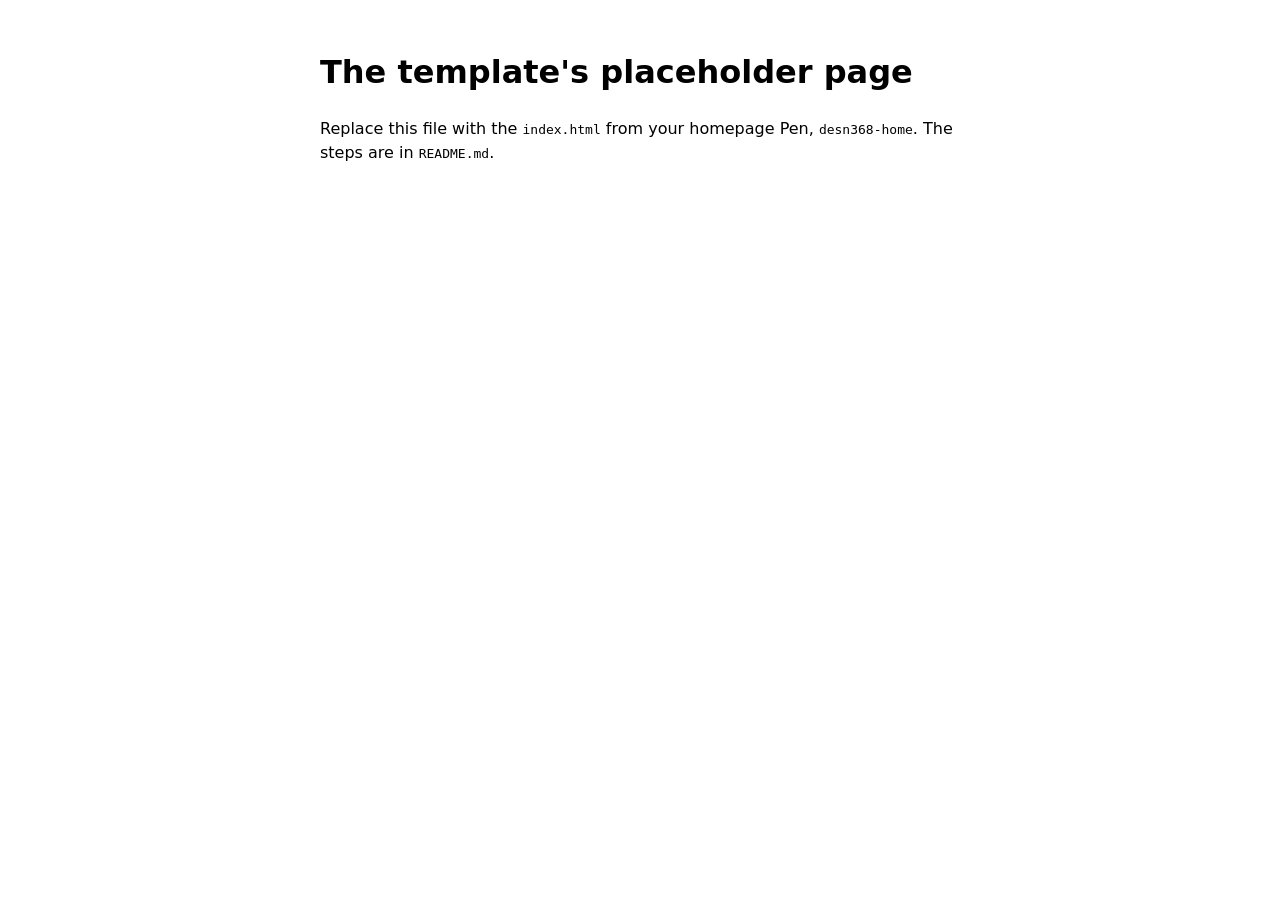
==== index.html @ c7a04c2a "Initial commit" ====
<!DOCTYPE html>
<html lang="en">
<head>
  <meta charset="UTF-8">
  <meta name="viewport" content="width=device-width, initial-scale=1.0">
  <title>DESN 368 portfolio</title>
  <link rel="stylesheet" href="css/style.css">
</head>
<body>
  <main>
    <h1>The template's placeholder page</h1>
    <p>Replace this file with the <code>index.html</code> from your homepage Pen, <code>desn368-home</code>. The steps are in <code>README.md</code>.</p>
  </main>
  <script src="js/script.js"></script>
</body>
</html>
---- css/style.css ----
/* The template's placeholder stylesheet.
   Replace it with the style.css from your homepage Pen. */

body {
  font-family: system-ui, sans-serif;
  line-height: 1.5;
  max-width: 640px;
  margin: 48px auto;
  padding: 0 24px;
}
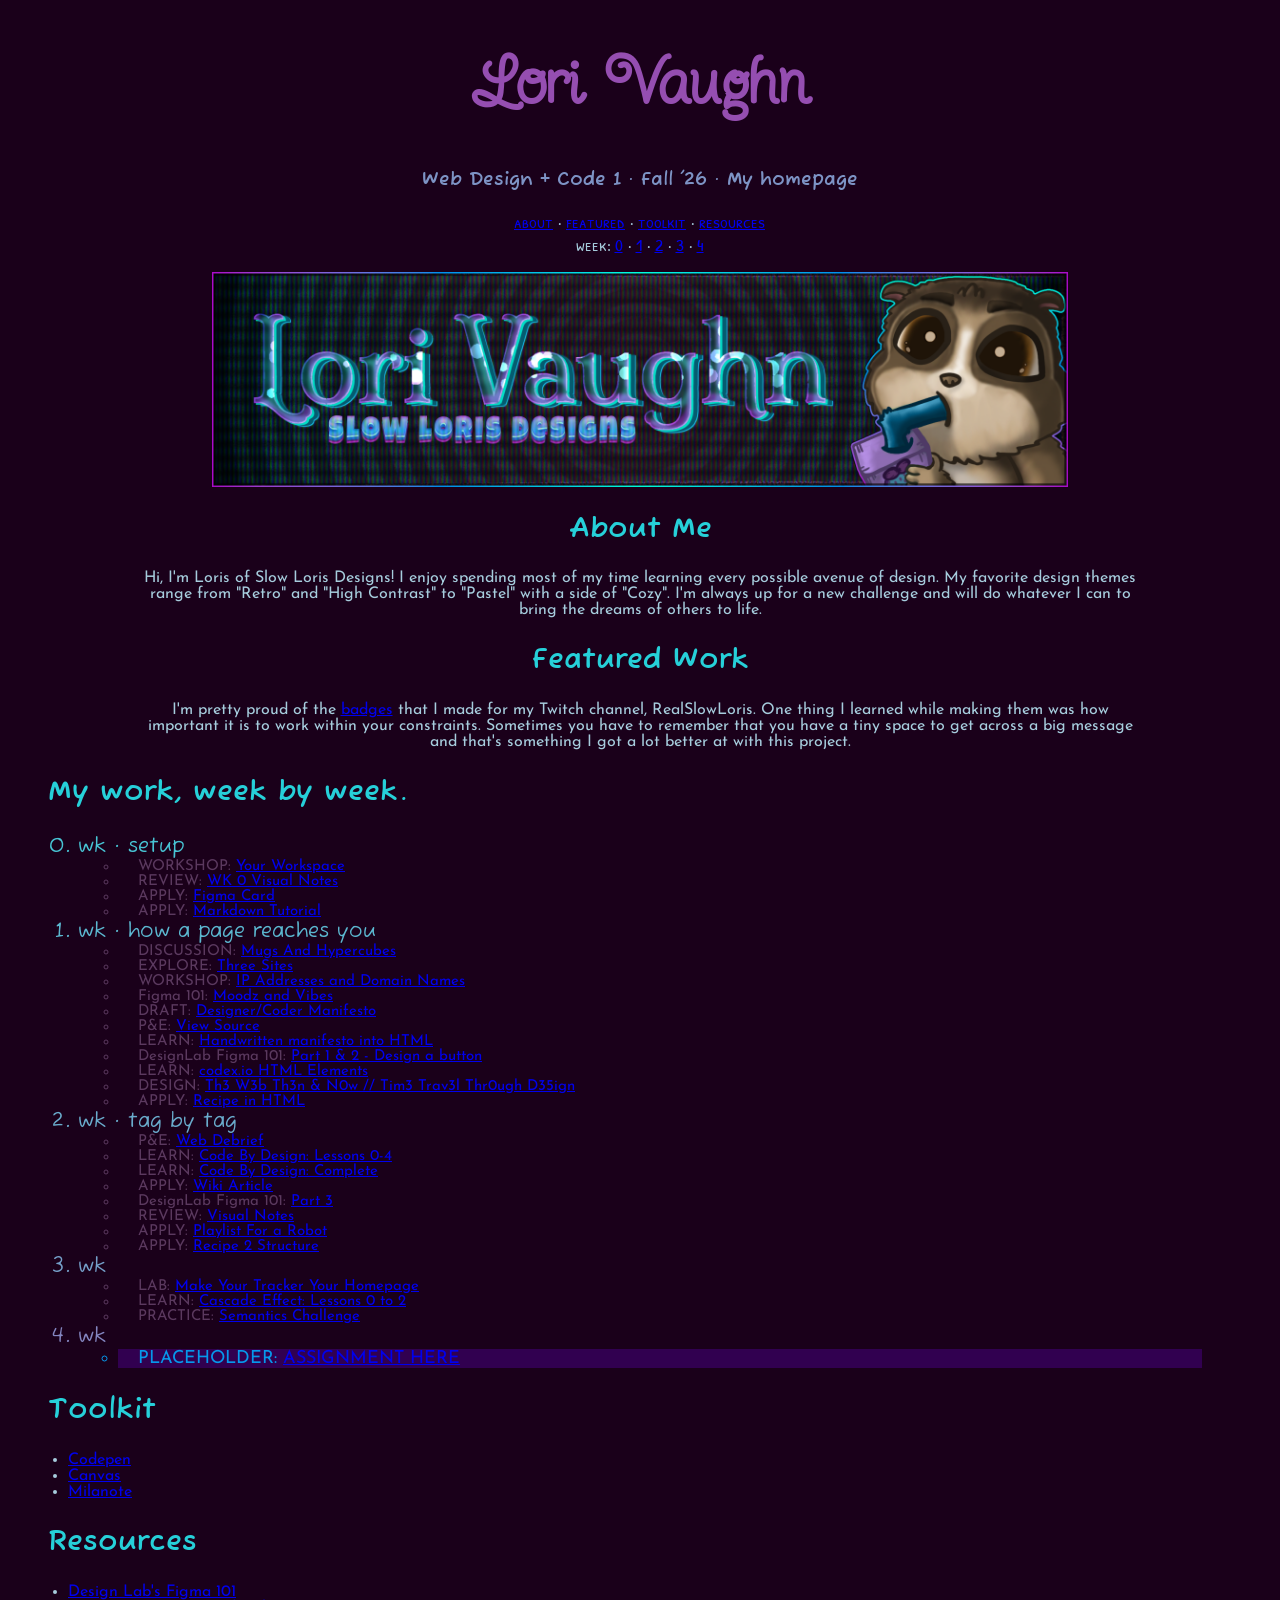
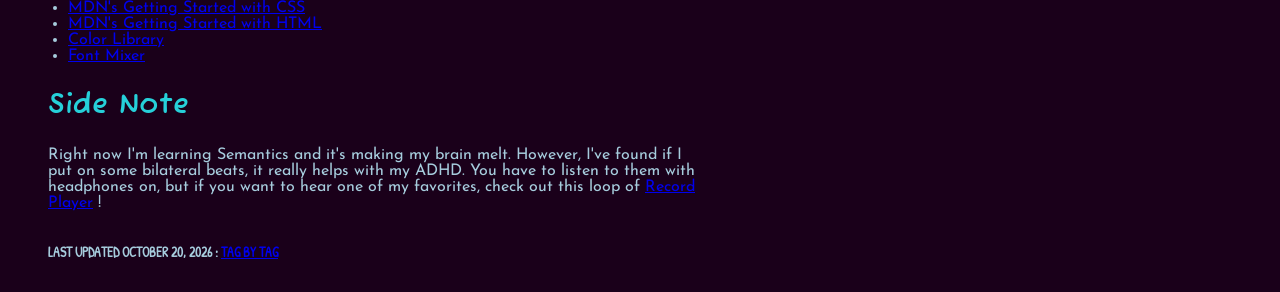
==== commit d77601de: "Refactor index.html structure, add styles and images for portfolio layout" ====
--- a/index.html
+++ b/index.html
@@ -1,16 +1,257 @@
 <!DOCTYPE html>
 <html lang="en">
-<head>
-  <meta charset="UTF-8">
-  <meta name="viewport" content="width=device-width, initial-scale=1.0">
-  <title>DESN 368 portfolio</title>
-  <link rel="stylesheet" href="css/style.css">
-</head>
-<body>
-  <main>
-    <h1>The template's placeholder page</h1>
-    <p>Replace this file with the <code>index.html</code> from your homepage Pen, <code>desn368-home</code>. The steps are in <code>README.md</code>.</p>
-  </main>
-  <script src="js/script.js"></script>
-</body>
+
+  <head>
+    <meta charset="UTF-8">
+    <title>desn368-home</title>
+    <meta name="viewport" content="width=device-width, initial-scale=1.0"><link rel="stylesheet" href="/style.css">
+  </head>
+
+  <body>
+    <!doctype html>
+<html lang="en">
+  <head>
+    <meta charset="utf-8" />
+    <meta name="viewport" content="width=device-width, initial-scale=1" />
+    <title>Slow Loris Designs · DESN 368</title>
+    <link rel="preconnect" href="https://fonts.googleapis.com" />
+    <link rel="preconnect" href="https://fonts.gstatic.com" crossorigin />
+    <link href="https://fonts.googleapis.com/css2?family=Fuzzy+Bubbles:wght@400;700&family=Josefin+Sans:ital,wght@0,100..700;1,100..700&family=Patrick+Hand+SC&family=Twinkle+Star&display=swap" rel="stylesheet" />
+    <link rel="stylesheet" href="styles.css" />
+  </head>
+  <body>
+    <header>
+      <h1>Lori Vaughn</h1>
+      <h3 class="focus">Web Design + Code 1 · Fall '26 · My homepage</h3>
+    </header>
+    <nav>
+      <ul>
+        <li><a href="#about">about</a></li>
+        ·
+        <li><a href="#featured">featured</a></li>
+        ·
+        <li><a href="#toolkit">toolkit</a></li>
+        ·
+        <li><a href="#resources">resources</a></li>
+        <br />
+        week:
+        <li><a href="#week-0">0</a></li>
+        ·
+        <li><a href="#week-1">1</a></li>
+        ·
+        <li><a href="#week-2">2</a></li>
+        ·
+        <li><a href="#week-3">3</a></li>
+        ·
+        <li><a href="#week-4">4</a></li>
+      </ul>
+    </nav>
+    <br />
+    <!--
+      Don't forget, you CLOSE your header list item AFTER sub lists.
+      Ex. Week 0 only opens the list item, you don't close it till after you
+      finish the unordered listed items inside, because they are ALL ONE ITEM
+      in that ordered list
+      -->
+    <main>
+      <section id="about">
+        <img src="images/about-me.png" alt="An illustrated Slow Loris sipping on a Strawberry juice box." class="responsive-img" />
+        <h2 class="focus">About Me</h2>
+        <p class="focus">Hi, I'm Loris of Slow Loris Designs! I enjoy spending most of my time learning every possible avenue of design. My favorite design themes range from "Retro" and "High Contrast" to "Pastel" with a side of "Cozy". I'm always up for a new challenge and will do whatever I can to bring the dreams of others to life.</p>
+      </section>
+      <section id="featured">
+        <h2 class="focus">Featured Work</h2>
+        <article>
+          <p class="focus">
+            I'm pretty proud of the
+            <a href="/images/slow-badges.png" target="_blank">badges</a>
+            that I made for my Twitch channel, RealSlowLoris. One thing I learned while making them was how important it is to work within your constraints. Sometimes you have to remember that you have a tiny space to get across a big message and that's something I got a lot better at with this project.
+          </p>
+        </article>
+      </section>
+      <section id="weeks">
+        <h2>My work, week by week.</h2>
+        <ol class="weeks" start="0">
+          <li id="week-0">
+            wk · setup
+            <ul>
+              <li class="done">
+                WORKSHOP:
+                <a href="https://github.com/code-and-design-teaching/desn368-f26-workspace-lvaughn4" target="_blank">Your Workspace</a>
+              </li>
+              <li class="done">
+                REVIEW:
+                <a href="https://canvas.ewu.edu/courses/1925415/assignments/11774541/submissions/4697789" target="_blank">WK 0 Visual Notes</a>
+              </li>
+              <li class="done">
+                APPLY:
+                <a href="https://www.figma.com/design/w01rt84swnfwMMrAZtS60E/desn368f26-intro-cards?node-id=4-2304&t=L91bEOchm2UyOAmI-4" target="_blank">Figma Card</a>
+              </li>
+              <li class="done">
+                APPLY:
+                <a href="http://github.com/code-and-design-teaching/desn368-f26-workspace-lvaughn4" target="_blank">Markdown Tutorial</a>
+              </li>
+            </ul>
+          </li>
+          <li id="week-1">
+            wk · how a page reaches you
+            <ul>
+              <li class="done">
+                DISCUSSION:
+                <a href="https://app.milanote.com/1XblUk1G6oS0c4/unsolicited-funny-tech-pixcom?p=hFmcngREMeg" target="_blank">Mugs And Hypercubes</a>
+              </li>
+              <li class="done">
+                EXPLORE:
+                <a href="https://app.milanote.com/1XaRSS1eJvZD8l?p=hFmcngREMeg" target="_blank">Three Sites</a>
+              </li>
+              <li class="done">
+                WORKSHOP:
+                <a href="https://app.milanote.com/1XbK6M1qcgJM71/lori-vaughn?p=1kaC1j7112i" target="_blank">IP Addresses and Domain Names</a>
+              </li>
+              <li class="done">
+                Figma 101:
+                <a href="https://www.figma.com/design/dSWWpmWoCsI5UvhH9h7u8r/desn368-moods-vibe-vaughn-lori-f26?node-id=0-1&t=dQCe5eAgCuoILgqU-1" target="_blank">Moodz and Vibes</a>
+              </li>
+              <li class="done">
+                DRAFT:
+                <a href="https://app.milanote.com/1Xbfqt1Gkj6i6s/manifestos?p=hFmcngREMeg" target="_blank">Designer/Coder Manifesto</a>
+              </li>
+              <li class="done">
+                P&E:
+                <a href="https://canvas.ewu.edu/courses/1925415/assignments/11779832/submissions/4697789" target="_blank">View Source</a>
+              </li>
+              <li class="done">
+                LEARN:
+                <a href="https://codepen.io/editor/SlowLorisDesigns/pen/01a0f450-5873-7d8c-870d-ec7e2014162a" target="_blank">Handwritten manifesto into HTML</a>
+              </li>
+              <li class="done">
+                DesignLab Figma 101:
+                <a href="https://www.figma.com/design/5RX8yUNAv8zyrEwrY0OzxW/lori-vaughn-figma-101?node-id=1-2&t=rkc1ur1xguGBBF8e-1" target="_blank">Part 1 & 2 - Design a button</a>
+              </li>
+              <li class="done">
+                LEARN:
+                <a href="https://canvas.ewu.edu/courses/1925415/assignments/11817333/submissions/4697789" target="_blank">codex.io HTML Elements</a>
+              </li>
+              <li class="done">
+                DESIGN:
+                <a href="https://app.milanote.com/1Xc02B1gUlBXjj/lori-vaughn?p=hFmcngREMeg" target="_blank">Th3 W3b Th3n & N0w // Tim3 Trav3l Thr0ugh D35ign</a>
+              </li>
+              <li class="done">
+                APPLY:
+                <a href="https://codepen.io/editor/SlowLorisDesigns/pen/01a10ae5-451e-76a7-9c9d-27a3762ca2ff" target="_blank">Recipe in HTML</a>
+              </li>
+            </ul>
+          </li>
+          <!--
+        Update completed links for Week 2 once the assignments are completed.
+        -->
+          <li id="week-2">
+            wk · tag by tag
+            <ul>
+              <li class="done">
+                P&E:
+                <a href="https://canvas.ewu.edu/courses/1925415/assignments/11832629" target="_blank">Web Debrief</a>
+              </li>
+              <li class="done">
+                LEARN:
+                <a href="https://canvas.ewu.edu/courses/1925415/assignments/11832639" target="_blank">Code By Design: Lessons 0-4</a>
+              </li>
+              <li class="done">
+                LEARN:
+                <a href="https://canvas.ewu.edu/courses/1925415/assignments/11832642" target="_blank">Code By Design: Complete</a>
+              </li>
+              <li class="done">
+                APPLY:
+                <a href="https://codepen.io/editor/SlowLorisDesigns/pen/01a139a7-4f87-7a5d-b810-91f9b7999038" target="_blank">Wiki Article</a>
+              </li>
+              <li class="done">
+                DesignLab Figma 101:
+                <a href="https://www.figma.com/design/5RX8yUNAv8zyrEwrY0OzxW/lori-vaughn-figma-101?node-id=9-2&t=2SHiDtcfiyhCOi8Q-1" target="_blank">Part 3</a>
+              </li>
+              <li class="done">
+                REVIEW:
+                <a href="https://canvas.ewu.edu/courses/1925415/assignments/11832652" target="_blank">Visual Notes</a>
+              </li>
+              <li class="done">
+                APPLY:
+                <a href="https://codepen.io/editor/SlowLorisDesigns/pen/01a1399b-423c-79eb-a28a-64da1c27178c" target="_blank">Playlist For a Robot</a>
+              </li>
+              <li class="done">
+                APPLY:
+                <a href="https://codepen.io/editor/SlowLorisDesigns/pen/01a139a4-340d-79cc-8a0a-15c7b478d94f" target="_blank">Recipe 2 Structure</a>
+              </li>
+            </ul>
+          </li>
+          <!--
+        Update completed links for Week 3 once the assignments are completed.
+        -->
+          <li id="week-3">
+            wk
+            <ul>
+              <li class="done">
+                LAB:
+                <a href="https://canvas.ewu.edu/courses/1925415/assignments/11844109" target="_blank">Make Your Tracker Your Homepage</a>
+              </li>
+              <li class="done">
+                LEARN:
+                <a href="https://canvas.ewu.edu/courses/1925415/assignments/11844107" target="_blank">Cascade Effect: Lessons 0 to 2</a>
+              </li>
+              <li class="done">
+                PRACTICE:
+                <a href="https://canvas.ewu.edu/courses/1925415/assignments/11844106" target="_blank">Semantics Challenge</a>
+              </li>
+            </ul>
+          </li>
+          <li id="week-4">
+            wk
+            <ul>
+              <li class="todo">
+                PLACEHOLDER:
+                <a href="LINK HERE" target="_blank">ASSIGNMENT HERE</a>
+              </li>
+            </ul>
+          </li>
+        </ol>
+      </section>
+      <section id="toolkit">
+        <h2>Toolkit</h2>
+        <ul>
+          <li><a href="https://codepen.io/SlowLorisDesigns" target="_blank">Codepen</a></li>
+          <li><a href="https://canvas.ewu.edu/courses/1925415" target="_blank">Canvas</a></li>
+          <li><a href="https://app.milanote.com/1X9qtO1kROI85O/desn368-f26-home?p=hFmcngREMeg" target="_blank">Milanote</a></li>
+        </ul>
+      </section>
+      <section id="resources">
+        <h2>Resources</h2>
+        <ul>
+          <li><a href="https://designlab.com/figma-101-course/lessons" target="_blank">Design Lab's Figma 101</a></li>
+          <li><a href="https://developer.mozilla.org/en-US/docs/Learn_web_development/Core/Styling_basics/Getting_started" target="_blank">MDN's Getting Started with CSS</a></li>
+          <li><a href="https://developer.mozilla.org/en-US/docs/Learn_web_development/Core/Structuring_content" target="_blank">MDN's Getting Started with HTML</a></li>
+          <li><a href="https://htmlcolorcodes.com/" target="_blank">Color Library</a></li>
+          <li><a href="https://fontmixer.app/" target="_blank">Font Mixer</a></li>
+        </ul>
+      </section>
+    </main>
+    <aside class="sidenote">
+      <h2>Side Note</h2>
+      <p class="left-text">
+        Right now I'm learning Semantics and it's making my brain melt. However, I've found if I put on some bilateral beats, it really helps with my ADHD. You have to listen to them with headphones on, but if you want to hear one of my favorites, check out this loop of
+        <a href="https://open.spotify.com/show/6B5xkJTO8keNPG1FQBXtbf?si=800f42d5697745c8" target="_blank">Record Player</a>
+        !
+      </p>
+    </aside>
+    <footer>
+      <h6>
+        LAST UPDATED
+        <time class="date" datetime="2026-10-17">OCTOBER 20, 2026</time>
+        :
+        <a href="https://code-and-design.org" target="_blank">TAG BY TAG</a>
+      </h6>
+    </footer>
+  </body>
 </html>
+
+    <script src="/script.js"></script>
+  </body>
+
+</html>
--- a/style.css
+++ b/style.css
@@ -0,0 +1,188 @@
+/* Cascade Effect · my stylesheet.
+   Color names, all 140 with a swatch of each: https://htmlcolorcodes.com/color-names/ */
+/* REMEMBER - If your styling doesn't work, it's probably because you messed up the linking in the index.html*/
+
+body {
+  background-color: #1a001a;
+  font-family: "Josefin Sans", sans-serif;
+  font-optical-sizing: auto;
+  font-weight: <weight>;
+  font-style: normal;
+  color: #a6ccdd;
+  padding: 0 20px;
+}
+
+/* Class Rules */
+
+.responsive-img {
+  max-width: 70%; /* Scales down smoothly if the screen is narrower than the image */
+  height: auto; /* Keeps the correct aspect ratio so it doesn't distort */
+  display: block; /* Removes unwanted whitespace below the image */
+  margin-left: auto;
+  margin-right: auto;
+}
+
+.done {
+  color: rgb(91, 57, 95);
+  font-size: 15px;
+  font-family: "Josefin Sans", sans-serif;
+  padding: 0 20px;
+}
+.todo {
+  background-color: #310050;
+  color: #0698ec;
+  font-size: 18px;
+  font-family: "Josefin Sans", sans-serif;
+  padding: 0 20px;
+}
+.weeks {
+  font-family: "Fuzzy Bubbles", sans-serif;
+  font-weight: 400;
+  font-style: normal;
+  padding: 0 50px;
+}
+.focus {
+  text-align: center;
+  max-width: 1000px; /* Restricts how wide the text can get */
+  margin-left: auto; /* Dynamically pushes the container from the left */
+  margin-right: auto; /* Dynamically pushes the container from the right */
+  padding: 0 20px; /* Prevents text from touching edges on mobile screens */
+}
+
+.center-text {
+  text-align: center;
+  max-width: 1000px; /* Restricts how wide the text can get */
+  margin-left: auto; /* Dynamically pushes the container from the left */
+  margin-right: auto; /* Dynamically pushes the container from the right */
+  padding: 0 20px; /* Prevents text from touching edges on mobile screens */
+}
+
+.left-text {
+  max-width: 650px; /* Restricts how wide the text can get */
+  padding: 0 20px; /* Prevents text from touching edges on mobile screens */
+}
+
+/* ID Rules */
+
+#week-0 {
+  font-size: 20px;
+  color: #48c4d5;
+}
+#week-1 {
+  font-size: 20px;
+  color: #5cb8d1;
+}
+#week-2 {
+  font-size: 20px;
+  color: #6aaccd;
+}
+#week-3 {
+  font-size: 20px;
+  color: #759fc9;
+}
+#week-4 {
+  font-size: 20px;
+  color: #8486c1;
+}
+#week-5 {
+  font-size: 20px;
+  color: #8a79bd;
+}
+#week-6 {
+  font-size: 20px;
+  color: #8e6cb9;
+}
+#week-7 {
+  font-size: 20px;
+  color: #925db5;
+}
+#week-8 {
+  font-size: 20px;
+  color: #954eb1;
+}
+
+/* Font Categories */
+h1 {
+  font-family: "Twinkle Star", cursive;
+  font-weight: 700;
+  font-size: 4rem;
+  color: #954eb1;
+  text-align: center;
+}
+
+h2 {
+  font-family: "Fuzzy Bubbles", sans-serif;
+  font-weight: 700;
+  font-style: normal;
+  font-size: 1.8rem;
+  color: #26d0d9;
+  padding: 0 20px;
+}
+
+h3 {
+  font-family: "Fuzzy Bubbles", sans-serif;
+  font-weight: 700;
+  font-style: normal;
+  color: #7d93c5;
+  padding: 0 20px;
+}
+footer {
+  font-family: "Patrick Hand SC", cursive;
+  font-weight: 400;
+  font-style: normal;
+  font-size: 20px;
+  padding: 0 20px;
+}
+
+nav {
+  font-family: "Patrick Hand SC", cursive;
+  font-weight: 400;
+  font-style: normal;
+  text-align: center;
+  font-size: 1.1rem;
+  ul {
+    list-style-type: none; /* Removes bullet points */
+    padding: 0;
+    margin: 0;
+  }
+  ul li {
+    display: inline-block; /* Makes items sit horizontally */
+    margin-right: 1px; /* Adds spacing between items */
+  }
+}
+
+/* Fonts */
+.twinkle-star-regular {
+  font-family: "Twinkle Star", cursive;
+  font-weight: 400;
+  font-style: normal;
+}
+.fuzzy-bubbles-regular {
+  font-family: "Fuzzy Bubbles", sans-serif;
+  font-weight: 400;
+  font-style: normal;
+}
+
+.fuzzy-bubbles-bold {
+  font-family: "Fuzzy Bubbles", sans-serif;
+  font-weight: 700;
+  font-style: normal;
+}
+
+.josefin-sans-<uniquifier > {
+  font-family: "Josefin Sans", sans-serif;
+  font-optical-sizing: auto;
+  font-weight: <weight>;
+  font-style: normal;
+}
+
+.patrick-hand-sc-regular {
+  font-family: "Patrick Hand SC", cursive;
+  font-weight: 400;
+  font-style: normal;
+}
+.wrap-text {
+  white-space: normal; /* Allows normal text wrapping */
+  overflow-wrap: break-word; /* Forces long words/URLs to break if they overflow */
+  text-wrap: pretty; /* makes it so no single word sits on a line by itself */
+}
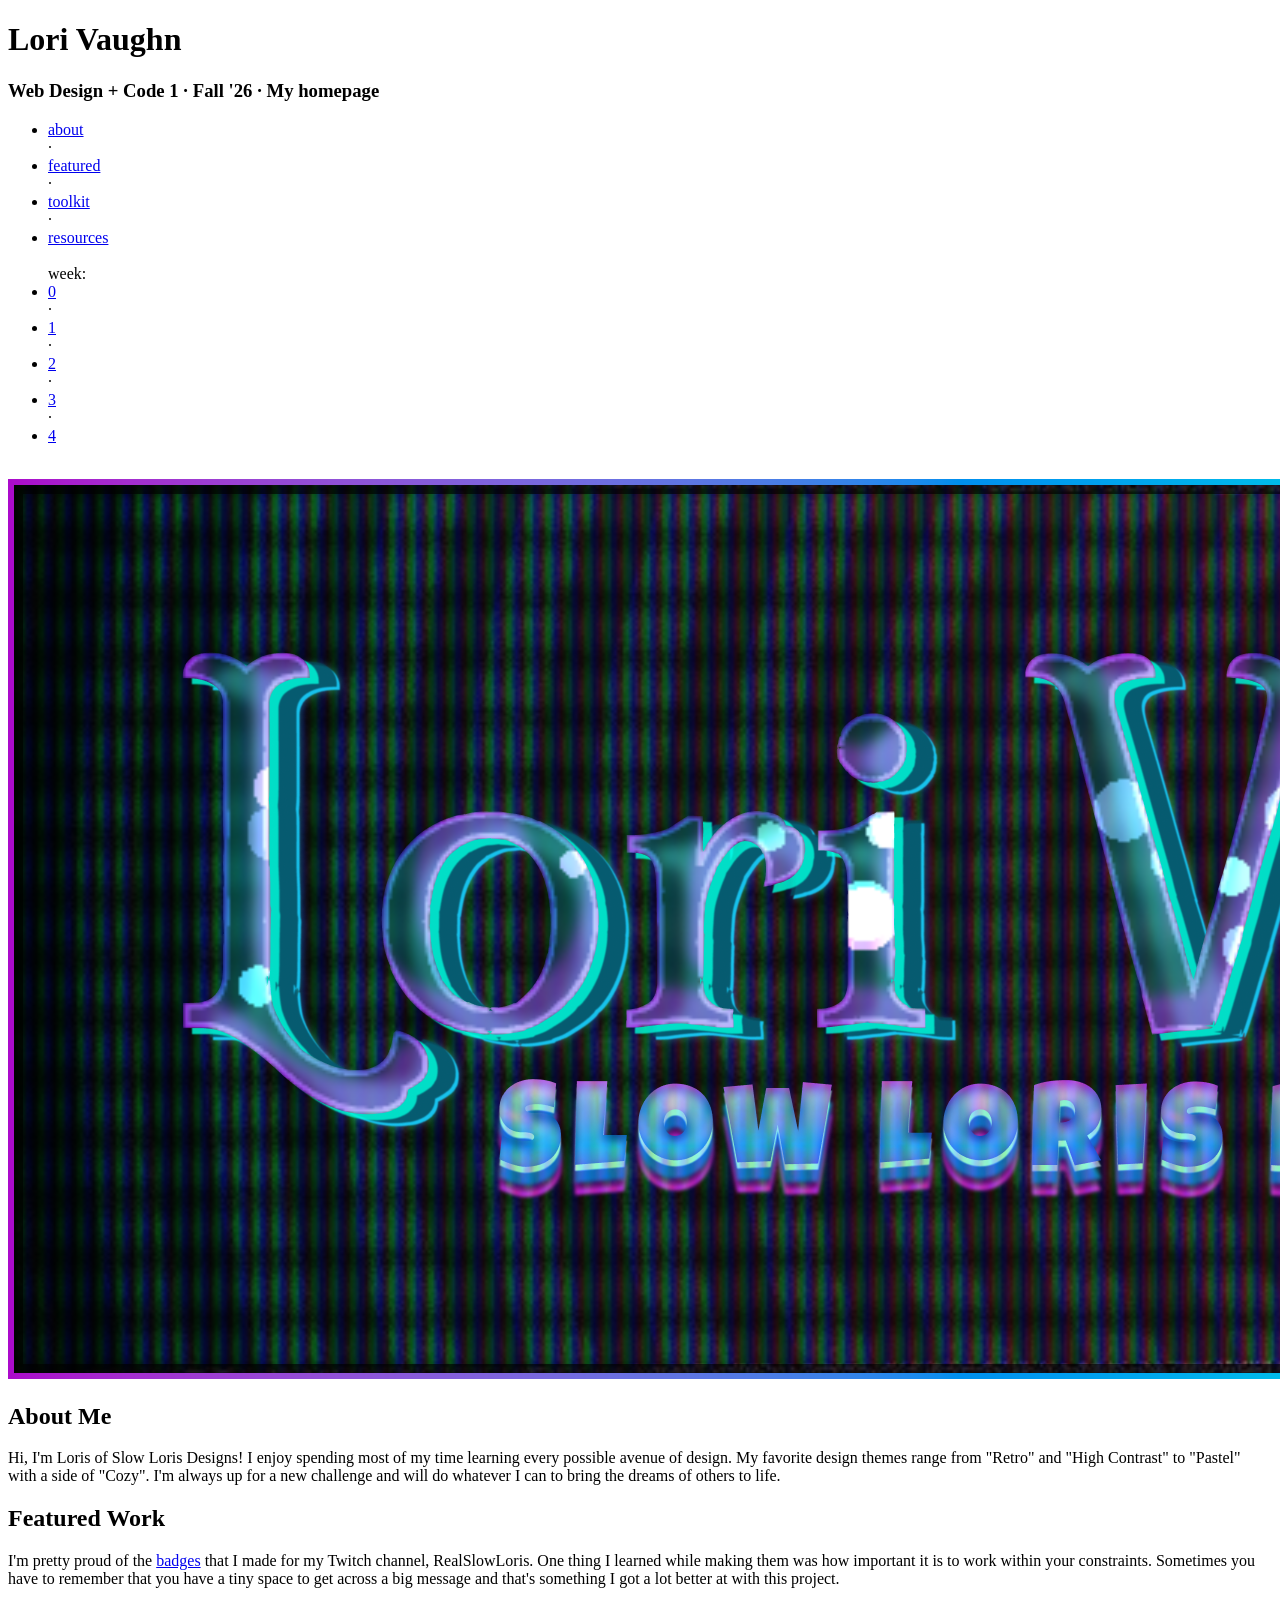
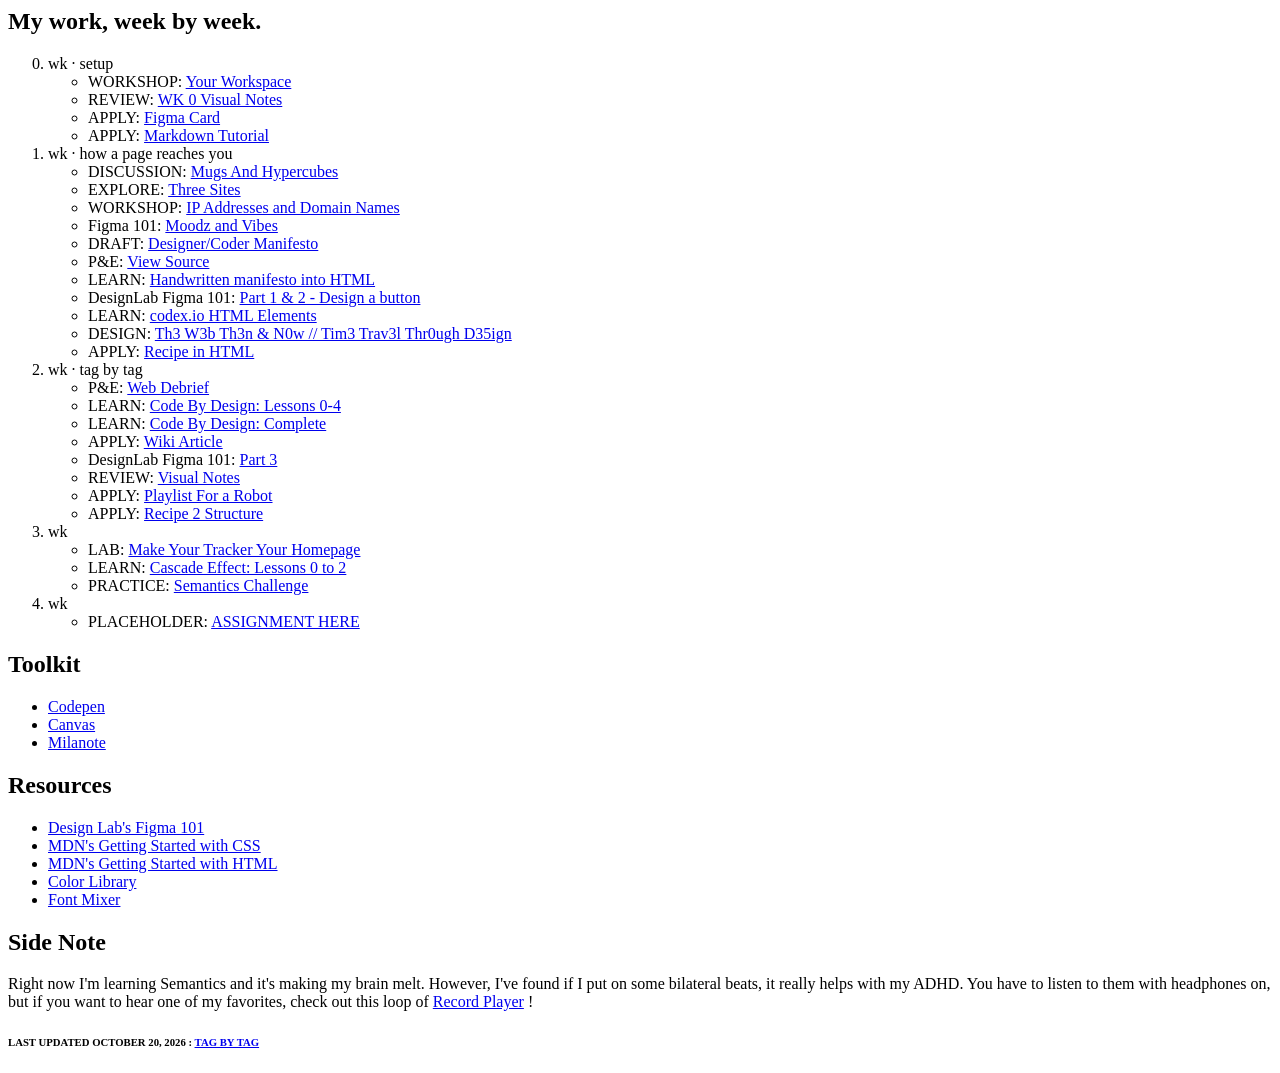
==== commit 6dcc4f11: "Refactor index.html structure, add .htmlhintrc and prettier.config.json for linting and formatting, " ====
--- a/index.html
+++ b/index.html
@@ -1,14 +1,4 @@
-<!DOCTYPE html>
-<html lang="en">
-
-  <head>
-    <meta charset="UTF-8">
-    <title>desn368-home</title>
-    <meta name="viewport" content="width=device-width, initial-scale=1.0"><link rel="stylesheet" href="/style.css">
-  </head>
-
-  <body>
-    <!doctype html>
+<!doctype html>
 <html lang="en">
   <head>
     <meta charset="utf-8" />
@@ -250,8 +240,3 @@
     </footer>
   </body>
 </html>
-
-    <script src="/script.js"></script>
-  </body>
-
-</html>
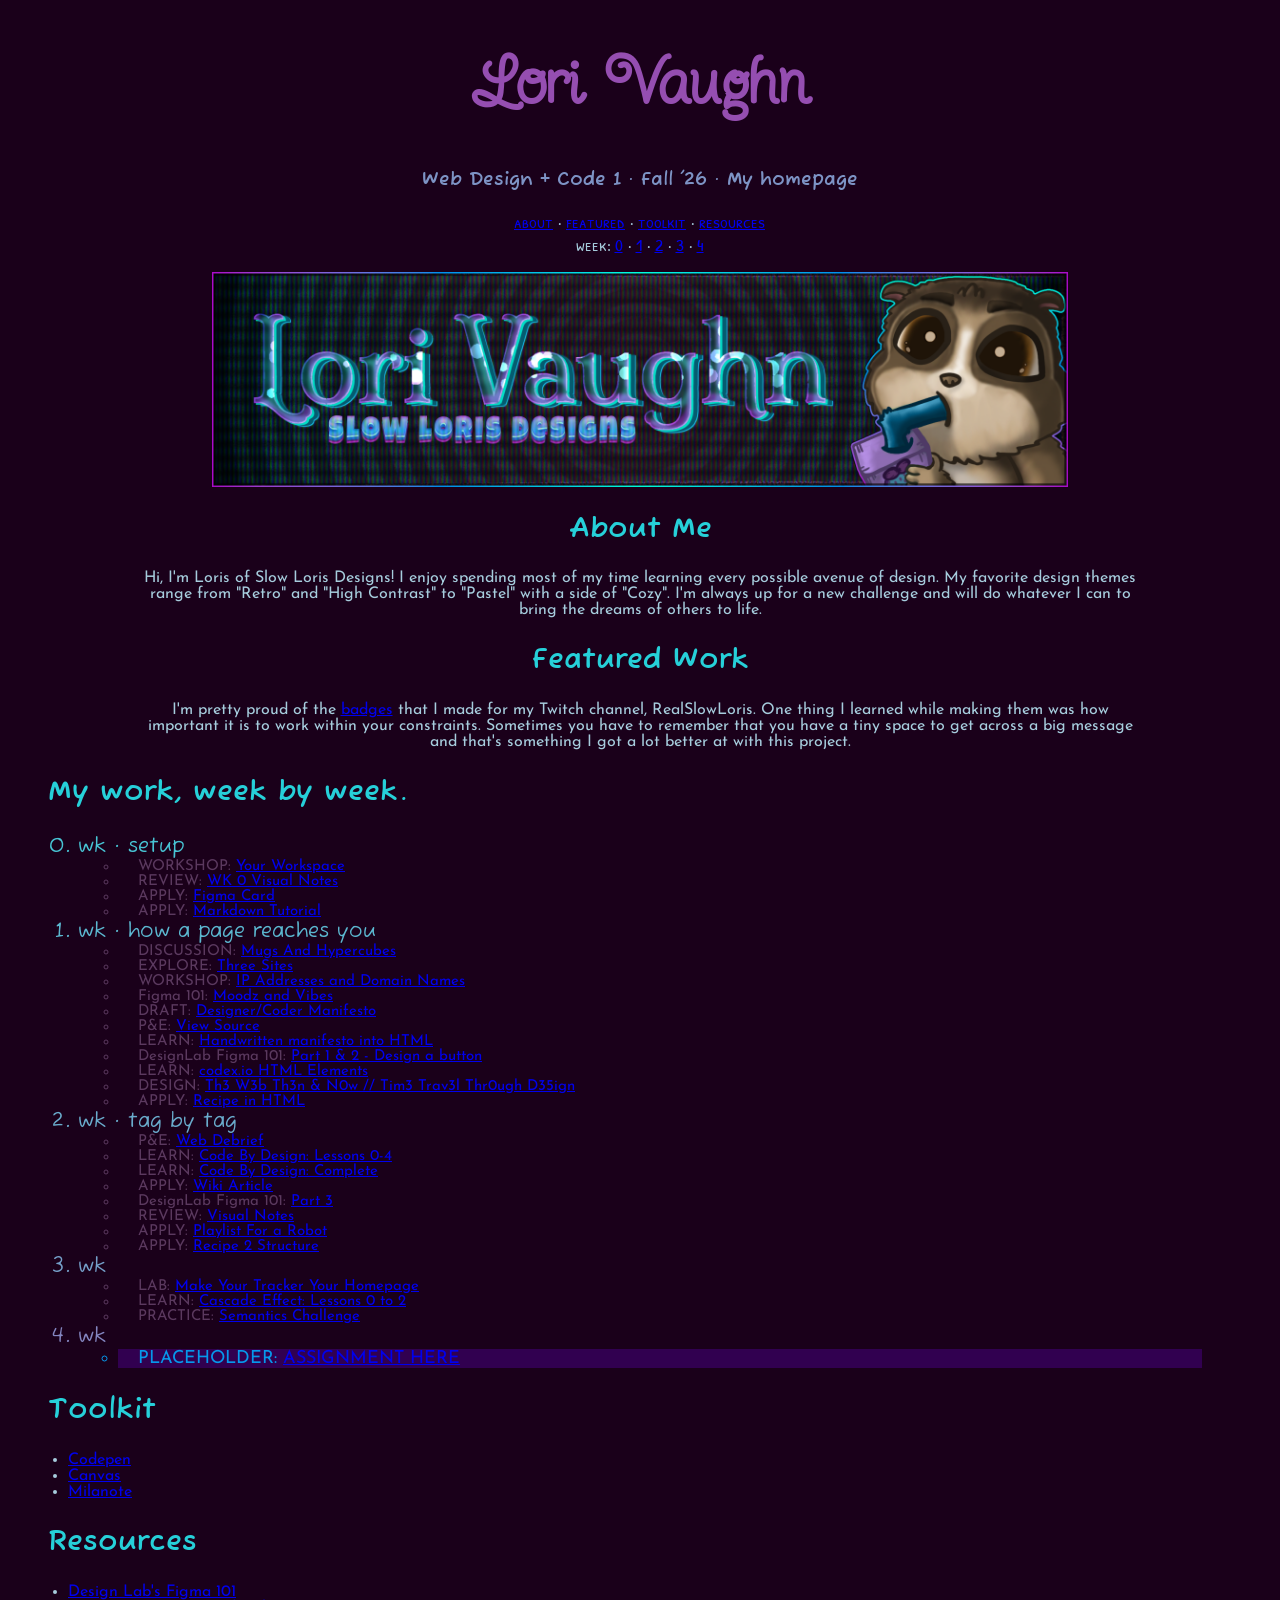
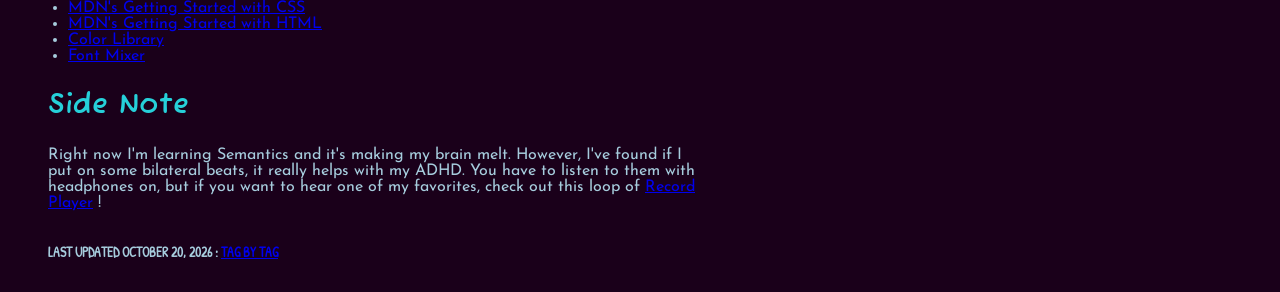
==== commit d83f903b: "Update stylesheet link in index.html and restore style.css with complete styles" ====
--- a/index.html
+++ b/index.html
@@ -7,7 +7,7 @@
     <link rel="preconnect" href="https://fonts.googleapis.com" />
     <link rel="preconnect" href="https://fonts.gstatic.com" crossorigin />
     <link href="https://fonts.googleapis.com/css2?family=Fuzzy+Bubbles:wght@400;700&family=Josefin+Sans:ital,wght@0,100..700;1,100..700&family=Patrick+Hand+SC&family=Twinkle+Star&display=swap" rel="stylesheet" />
-    <link rel="stylesheet" href="styles.css" />
+    <link rel="stylesheet" href="css/style.css" />
   </head>
   <body>
     <header>
--- a/css/style.css
+++ b/css/style.css
@@ -0,0 +1,188 @@
+/* Cascade Effect · my stylesheet.
+   Color names, all 140 with a swatch of each: https://htmlcolorcodes.com/color-names/ */
+/* REMEMBER - If your styling doesn't work, it's probably because you messed up the linking in the index.html*/
+
+body {
+  background-color: #1a001a;
+  font-family: "Josefin Sans", sans-serif;
+  font-optical-sizing: auto;
+  font-weight: <weight>;
+  font-style: normal;
+  color: #a6ccdd;
+  padding: 0 20px;
+}
+
+/* Class Rules */
+
+.responsive-img {
+  max-width: 70%; /* Scales down smoothly if the screen is narrower than the image */
+  height: auto; /* Keeps the correct aspect ratio so it doesn't distort */
+  display: block; /* Removes unwanted whitespace below the image */
+  margin-left: auto;
+  margin-right: auto;
+}
+
+.done {
+  color: rgb(91, 57, 95);
+  font-size: 15px;
+  font-family: "Josefin Sans", sans-serif;
+  padding: 0 20px;
+}
+.todo {
+  background-color: #310050;
+  color: #0698ec;
+  font-size: 18px;
+  font-family: "Josefin Sans", sans-serif;
+  padding: 0 20px;
+}
+.weeks {
+  font-family: "Fuzzy Bubbles", sans-serif;
+  font-weight: 400;
+  font-style: normal;
+  padding: 0 50px;
+}
+.focus {
+  text-align: center;
+  max-width: 1000px; /* Restricts how wide the text can get */
+  margin-left: auto; /* Dynamically pushes the container from the left */
+  margin-right: auto; /* Dynamically pushes the container from the right */
+  padding: 0 20px; /* Prevents text from touching edges on mobile screens */
+}
+
+.center-text {
+  text-align: center;
+  max-width: 1000px; /* Restricts how wide the text can get */
+  margin-left: auto; /* Dynamically pushes the container from the left */
+  margin-right: auto; /* Dynamically pushes the container from the right */
+  padding: 0 20px; /* Prevents text from touching edges on mobile screens */
+}
+
+.left-text {
+  max-width: 650px; /* Restricts how wide the text can get */
+  padding: 0 20px; /* Prevents text from touching edges on mobile screens */
+}
+
+/* ID Rules */
+
+#week-0 {
+  font-size: 20px;
+  color: #48c4d5;
+}
+#week-1 {
+  font-size: 20px;
+  color: #5cb8d1;
+}
+#week-2 {
+  font-size: 20px;
+  color: #6aaccd;
+}
+#week-3 {
+  font-size: 20px;
+  color: #759fc9;
+}
+#week-4 {
+  font-size: 20px;
+  color: #8486c1;
+}
+#week-5 {
+  font-size: 20px;
+  color: #8a79bd;
+}
+#week-6 {
+  font-size: 20px;
+  color: #8e6cb9;
+}
+#week-7 {
+  font-size: 20px;
+  color: #925db5;
+}
+#week-8 {
+  font-size: 20px;
+  color: #954eb1;
+}
+
+/* Font Categories */
+h1 {
+  font-family: "Twinkle Star", cursive;
+  font-weight: 700;
+  font-size: 4rem;
+  color: #954eb1;
+  text-align: center;
+}
+
+h2 {
+  font-family: "Fuzzy Bubbles", sans-serif;
+  font-weight: 700;
+  font-style: normal;
+  font-size: 1.8rem;
+  color: #26d0d9;
+  padding: 0 20px;
+}
+
+h3 {
+  font-family: "Fuzzy Bubbles", sans-serif;
+  font-weight: 700;
+  font-style: normal;
+  color: #7d93c5;
+  padding: 0 20px;
+}
+footer {
+  font-family: "Patrick Hand SC", cursive;
+  font-weight: 400;
+  font-style: normal;
+  font-size: 20px;
+  padding: 0 20px;
+}
+
+nav {
+  font-family: "Patrick Hand SC", cursive;
+  font-weight: 400;
+  font-style: normal;
+  text-align: center;
+  font-size: 1.1rem;
+  ul {
+    list-style-type: none; /* Removes bullet points */
+    padding: 0;
+    margin: 0;
+  }
+  ul li {
+    display: inline-block; /* Makes items sit horizontally */
+    margin-right: 1px; /* Adds spacing between items */
+  }
+}
+
+/* Fonts */
+.twinkle-star-regular {
+  font-family: "Twinkle Star", cursive;
+  font-weight: 400;
+  font-style: normal;
+}
+.fuzzy-bubbles-regular {
+  font-family: "Fuzzy Bubbles", sans-serif;
+  font-weight: 400;
+  font-style: normal;
+}
+
+.fuzzy-bubbles-bold {
+  font-family: "Fuzzy Bubbles", sans-serif;
+  font-weight: 700;
+  font-style: normal;
+}
+
+.josefin-sans-<uniquifier > {
+  font-family: "Josefin Sans", sans-serif;
+  font-optical-sizing: auto;
+  font-weight: <weight>;
+  font-style: normal;
+}
+
+.patrick-hand-sc-regular {
+  font-family: "Patrick Hand SC", cursive;
+  font-weight: 400;
+  font-style: normal;
+}
+.wrap-text {
+  white-space: normal; /* Allows normal text wrapping */
+  overflow-wrap: break-word; /* Forces long words/URLs to break if they overflow */
+  text-wrap: pretty; /* makes it so no single word sits on a line by itself */
+}
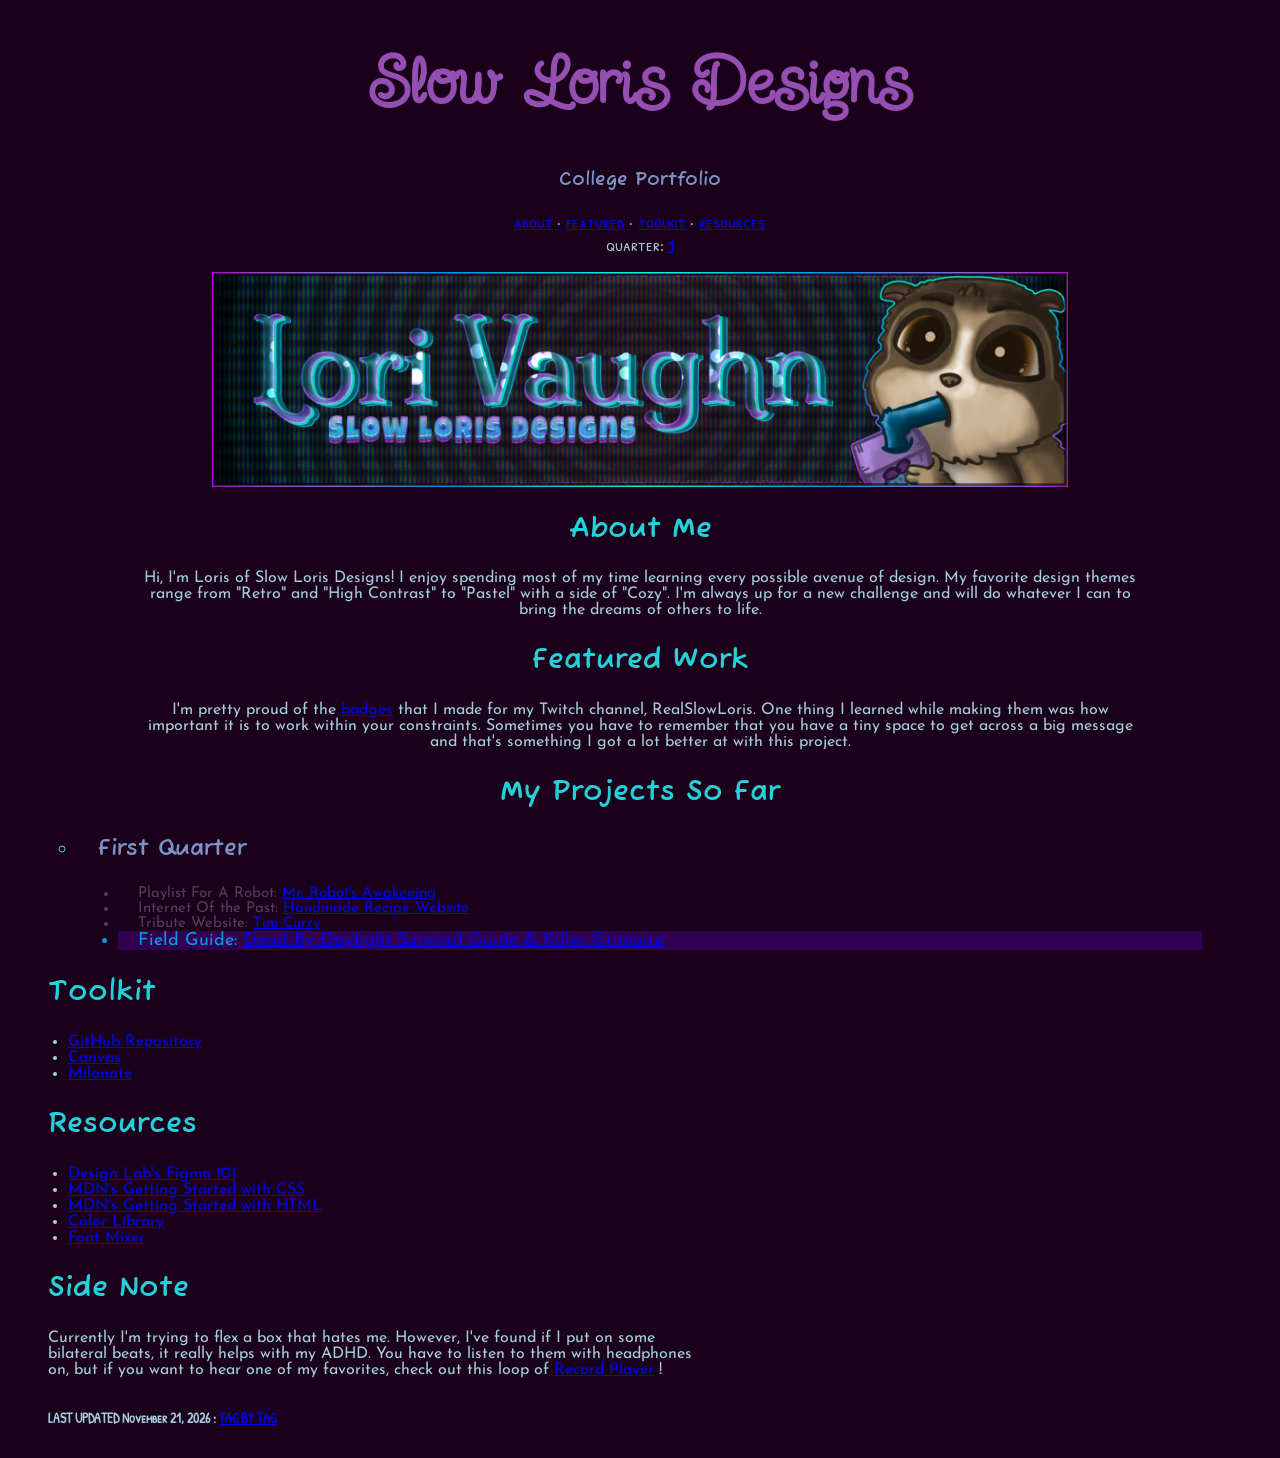
==== commit 70d6b0b3: "Fix broken links and update navigation structure across multiple project files" ====
--- a/index.html
+++ b/index.html
@@ -11,32 +11,32 @@
   </head>
   <body>
     <header>
-      <h1>Lori Vaughn</h1>
-      <h3 class="focus">Web Design + Code 1 · Fall '26 · My homepage</h3>
+      <h1>Slow Loris Designs</h1>
+      <h3 class="focus">College Portfolio</h3>
     </header>
     <nav>
       <ul>
-        <li><a href="#about">about</a></li>
-        ·
-        <li><a href="#featured">featured</a></li>
-        ·
-        <li><a href="#toolkit">toolkit</a></li>
-        ·
-        <li><a href="#resources">resources</a></li>
-        <br />
-        week:
-        <li><a href="#week-0">0</a></li>
-        ·
-        <li><a href="#week-1">1</a></li>
-        ·
-        <li><a href="#week-2">2</a></li>
-        ·
-        <li><a href="#week-3">3</a></li>
-        ·
-        <li><a href="#week-4">4</a></li>
+        <li><a href="#about">about</a> ·</li>
+        
+        <li><a href="#featured">featured</a> ·</li>
+        
+        <li><a href="#toolkit">toolkit</a> ·</li>
+        
+        <li><a href="#resources">resources</a></li></ul>
+      <br>
+        quarter: <ul>
+        <li><a href="#first-quarter">1</a></li>
+        <!--
+        <li><a href="second-quarter">2</a> ·</li>
+        
+        <li><a href="third-quarter">3</a> ·</li>
+        
+        <li><a href="fourth-quarter">4</a> ·</li>
+        
+        <li><a href="fifth-quarter">5</a></li>-->
       </ul>
     </nav>
-    <br />
+    <br>
     <!--
       Don't forget, you CLOSE your header list item AFTER sub lists.
       Ex. Week 0 only opens the list item, you don't close it till after you
@@ -54,150 +54,32 @@
         <article>
           <p class="focus">
             I'm pretty proud of the
-            <a href="/images/slow-badges.png" target="_blank">badges</a>
+            <a href="images/slow-badges.png" target="_blank">badges</a>
             that I made for my Twitch channel, RealSlowLoris. One thing I learned while making them was how important it is to work within your constraints. Sometimes you have to remember that you have a tiny space to get across a big message and that's something I got a lot better at with this project.
           </p>
         </article>
       </section>
-      <section id="weeks">
-        <h2>My work, week by week.</h2>
-        <ol class="weeks" start="0">
-          <li id="week-0">
-            wk · setup
+      <section id="projects">
+        <h2 class="focus">My Projects So Far</h2>
+        <ol class="quarter"> <!--If I wanted this to start at 1, I add this within the carrots - start="1"-->
+          <li id="first-quarter">
+            <h3>First Quarter</h3>
             <ul>
               <li class="done">
-                WORKSHOP:
-                <a href="https://github.com/code-and-design-teaching/desn368-f26-workspace-lvaughn4" target="_blank">Your Workspace</a>
+                Playlist For A Robot:
+                <a href="projects/robot" target="_blank">Mr. Robot's Awakening</a>
               </li>
               <li class="done">
-                REVIEW:
-                <a href="https://canvas.ewu.edu/courses/1925415/assignments/11774541/submissions/4697789" target="_blank">WK 0 Visual Notes</a>
+                Internet Of the Past: 
+                <a href="projects/handmade" target="_blank">Handmade Recipe Website</a>
               </li>
               <li class="done">
-                APPLY:
-                <a href="https://www.figma.com/design/w01rt84swnfwMMrAZtS60E/desn368f26-intro-cards?node-id=4-2304&t=L91bEOchm2UyOAmI-4" target="_blank">Figma Card</a>
+                Tribute Website:
+                <a href="projects/tribute" target="_blank">Tim Curry</a>
               </li>
-              <li class="done">
-                APPLY:
-                <a href="http://github.com/code-and-design-teaching/desn368-f26-workspace-lvaughn4" target="_blank">Markdown Tutorial</a>
-              </li>
-            </ul>
-          </li>
-          <li id="week-1">
-            wk · how a page reaches you
-            <ul>
-              <li class="done">
-                DISCUSSION:
-                <a href="https://app.milanote.com/1XblUk1G6oS0c4/unsolicited-funny-tech-pixcom?p=hFmcngREMeg" target="_blank">Mugs And Hypercubes</a>
-              </li>
-              <li class="done">
-                EXPLORE:
-                <a href="https://app.milanote.com/1XaRSS1eJvZD8l?p=hFmcngREMeg" target="_blank">Three Sites</a>
-              </li>
-              <li class="done">
-                WORKSHOP:
-                <a href="https://app.milanote.com/1XbK6M1qcgJM71/lori-vaughn?p=1kaC1j7112i" target="_blank">IP Addresses and Domain Names</a>
-              </li>
-              <li class="done">
-                Figma 101:
-                <a href="https://www.figma.com/design/dSWWpmWoCsI5UvhH9h7u8r/desn368-moods-vibe-vaughn-lori-f26?node-id=0-1&t=dQCe5eAgCuoILgqU-1" target="_blank">Moodz and Vibes</a>
-              </li>
-              <li class="done">
-                DRAFT:
-                <a href="https://app.milanote.com/1Xbfqt1Gkj6i6s/manifestos?p=hFmcngREMeg" target="_blank">Designer/Coder Manifesto</a>
-              </li>
-              <li class="done">
-                P&E:
-                <a href="https://canvas.ewu.edu/courses/1925415/assignments/11779832/submissions/4697789" target="_blank">View Source</a>
-              </li>
-              <li class="done">
-                LEARN:
-                <a href="https://codepen.io/editor/SlowLorisDesigns/pen/01a0f450-5873-7d8c-870d-ec7e2014162a" target="_blank">Handwritten manifesto into HTML</a>
-              </li>
-              <li class="done">
-                DesignLab Figma 101:
-                <a href="https://www.figma.com/design/5RX8yUNAv8zyrEwrY0OzxW/lori-vaughn-figma-101?node-id=1-2&t=rkc1ur1xguGBBF8e-1" target="_blank">Part 1 & 2 - Design a button</a>
-              </li>
-              <li class="done">
-                LEARN:
-                <a href="https://canvas.ewu.edu/courses/1925415/assignments/11817333/submissions/4697789" target="_blank">codex.io HTML Elements</a>
-              </li>
-              <li class="done">
-                DESIGN:
-                <a href="https://app.milanote.com/1Xc02B1gUlBXjj/lori-vaughn?p=hFmcngREMeg" target="_blank">Th3 W3b Th3n & N0w // Tim3 Trav3l Thr0ugh D35ign</a>
-              </li>
-              <li class="done">
-                APPLY:
-                <a href="https://codepen.io/editor/SlowLorisDesigns/pen/01a10ae5-451e-76a7-9c9d-27a3762ca2ff" target="_blank">Recipe in HTML</a>
-              </li>
-            </ul>
-          </li>
-          <!--
-        Update completed links for Week 2 once the assignments are completed.
-        -->
-          <li id="week-2">
-            wk · tag by tag
-            <ul>
-              <li class="done">
-                P&E:
-                <a href="https://canvas.ewu.edu/courses/1925415/assignments/11832629" target="_blank">Web Debrief</a>
-              </li>
-              <li class="done">
-                LEARN:
-                <a href="https://canvas.ewu.edu/courses/1925415/assignments/11832639" target="_blank">Code By Design: Lessons 0-4</a>
-              </li>
-              <li class="done">
-                LEARN:
-                <a href="https://canvas.ewu.edu/courses/1925415/assignments/11832642" target="_blank">Code By Design: Complete</a>
-              </li>
-              <li class="done">
-                APPLY:
-                <a href="https://codepen.io/editor/SlowLorisDesigns/pen/01a139a7-4f87-7a5d-b810-91f9b7999038" target="_blank">Wiki Article</a>
-              </li>
-              <li class="done">
-                DesignLab Figma 101:
-                <a href="https://www.figma.com/design/5RX8yUNAv8zyrEwrY0OzxW/lori-vaughn-figma-101?node-id=9-2&t=2SHiDtcfiyhCOi8Q-1" target="_blank">Part 3</a>
-              </li>
-              <li class="done">
-                REVIEW:
-                <a href="https://canvas.ewu.edu/courses/1925415/assignments/11832652" target="_blank">Visual Notes</a>
-              </li>
-              <li class="done">
-                APPLY:
-                <a href="https://codepen.io/editor/SlowLorisDesigns/pen/01a1399b-423c-79eb-a28a-64da1c27178c" target="_blank">Playlist For a Robot</a>
-              </li>
-              <li class="done">
-                APPLY:
-                <a href="https://codepen.io/editor/SlowLorisDesigns/pen/01a139a4-340d-79cc-8a0a-15c7b478d94f" target="_blank">Recipe 2 Structure</a>
-              </li>
-            </ul>
-          </li>
-          <!--
-        Update completed links for Week 3 once the assignments are completed.
-        -->
-          <li id="week-3">
-            wk
-            <ul>
-              <li class="done">
-                LAB:
-                <a href="https://canvas.ewu.edu/courses/1925415/assignments/11844109" target="_blank">Make Your Tracker Your Homepage</a>
-              </li>
-              <li class="done">
-                LEARN:
-                <a href="https://canvas.ewu.edu/courses/1925415/assignments/11844107" target="_blank">Cascade Effect: Lessons 0 to 2</a>
-              </li>
-              <li class="done">
-                PRACTICE:
-                <a href="https://canvas.ewu.edu/courses/1925415/assignments/11844106" target="_blank">Semantics Challenge</a>
-              </li>
-            </ul>
-          </li>
-          <li id="week-4">
-            wk
-            <ul>
               <li class="todo">
-                PLACEHOLDER:
-                <a href="LINK HERE" target="_blank">ASSIGNMENT HERE</a>
+                Field Guide:
+                <a href="projects/field-guide" target="_blank">Dead By Daylight Survival Guide & Killer Grimoire</a>
               </li>
             </ul>
           </li>
@@ -206,7 +88,7 @@
       <section id="toolkit">
         <h2>Toolkit</h2>
         <ul>
-          <li><a href="https://codepen.io/SlowLorisDesigns" target="_blank">Codepen</a></li>
+          <li><a href="https://github.com/SlowLorisDesigns/desn368-portfolio" target="_blank">GitHub Repository</a></li>
           <li><a href="https://canvas.ewu.edu/courses/1925415" target="_blank">Canvas</a></li>
           <li><a href="https://app.milanote.com/1X9qtO1kROI85O/desn368-f26-home?p=hFmcngREMeg" target="_blank">Milanote</a></li>
         </ul>
@@ -225,7 +107,7 @@
     <aside class="sidenote">
       <h2>Side Note</h2>
       <p class="left-text">
-        Right now I'm learning Semantics and it's making my brain melt. However, I've found if I put on some bilateral beats, it really helps with my ADHD. You have to listen to them with headphones on, but if you want to hear one of my favorites, check out this loop of
+        Currently I'm trying to flex a box that hates me. However, I've found if I put on some bilateral beats, it really helps with my ADHD. You have to listen to them with headphones on, but if you want to hear one of my favorites, check out this loop of
         <a href="https://open.spotify.com/show/6B5xkJTO8keNPG1FQBXtbf?si=800f42d5697745c8" target="_blank">Record Player</a>
         !
       </p>
@@ -233,7 +115,7 @@
     <footer>
       <h6>
         LAST UPDATED
-        <time class="date" datetime="2026-10-17">OCTOBER 20, 2026</time>
+        <time class="date" datetime="2026-11-21">November 21, 2026</time>
         :
         <a href="https://code-and-design.org" target="_blank">TAG BY TAG</a>
       </h6>
--- a/css/style.css
+++ b/css/style.css
@@ -35,7 +35,7 @@
   font-family: "Josefin Sans", sans-serif;
   padding: 0 20px;
 }
-.weeks {
+.quarter {
   font-family: "Fuzzy Bubbles", sans-serif;
   font-weight: 400;
   font-style: normal;
@@ -64,39 +64,39 @@
 
 /* ID Rules */
 
-#week-0 {
+#first-quarter {
   font-size: 20px;
   color: #48c4d5;
 }
-#week-1 {
+#second-quarter {
   font-size: 20px;
   color: #5cb8d1;
 }
-#week-2 {
+#third-quarter {
   font-size: 20px;
   color: #6aaccd;
 }
-#week-3 {
+#fourth-quarter {
   font-size: 20px;
   color: #759fc9;
 }
-#week-4 {
+#fifth-quarter {
   font-size: 20px;
   color: #8486c1;
 }
-#week-5 {
+#sixth-quarter {
   font-size: 20px;
   color: #8a79bd;
 }
-#week-6 {
+#seventh-quarter {
   font-size: 20px;
   color: #8e6cb9;
 }
-#week-7 {
+#eighth-quarter {
   font-size: 20px;
   color: #925db5;
 }
-#week-8 {
+#ninth-quarter {
   font-size: 20px;
   color: #954eb1;
 }
@@ -139,11 +139,12 @@
   font-weight: 400;
   font-style: normal;
   text-align: center;
-  font-size: 1.1rem;
+  font-size: 1.1em;
   ul {
     list-style-type: none; /* Removes bullet points */
     padding: 0;
     margin: 0;
+    display: inline-block; 
   }
   ul li {
     display: inline-block; /* Makes items sit horizontally */
@@ -151,6 +152,14 @@
   }
 }
 
+#projects {
+  ol {
+    list-style-type: circle;
+  }
+  ul {
+    list-style-type: disc;
+  }
+}
 /* Fonts */
 .twinkle-star-regular {
   font-family: "Twinkle Star", cursive;
